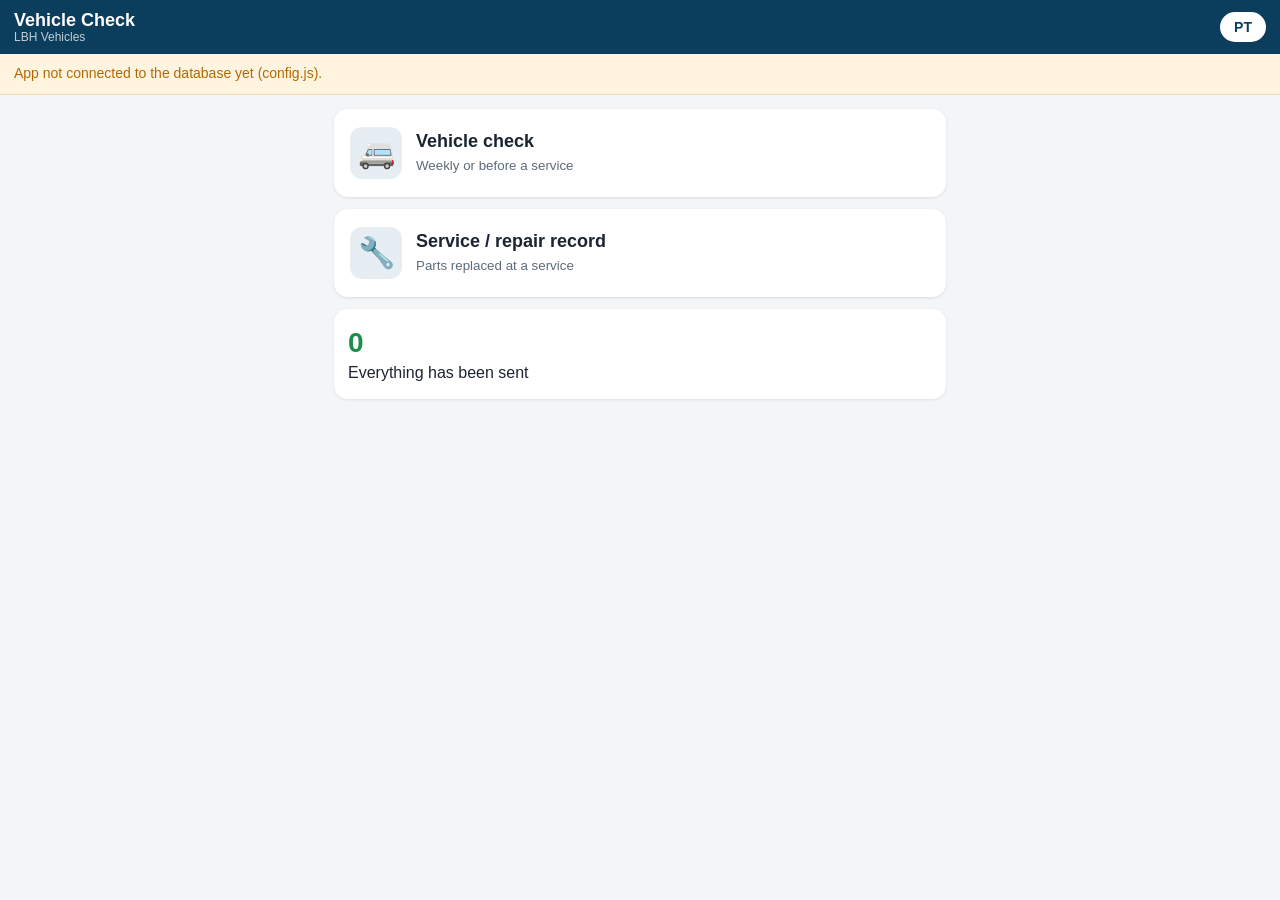
==== index.html @ dd7843bb "Vehicle Check app v1.0.0 (EN/PT phone app + Apps Script backend) Co-Authored-By: Claude Opus 5.5 <no" ====
<!DOCTYPE html>
<html lang="en">
<head>
<meta charset="utf-8">
<meta name="viewport" content="width=device-width, initial-scale=1, viewport-fit=cover">
<meta name="theme-color" content="#0b3d5c">
<meta name="apple-mobile-web-app-capable" content="yes">
<meta name="apple-mobile-web-app-status-bar-style" content="black-translucent">
<meta name="apple-mobile-web-app-title" content="Vehicle Check">
<title>Vehicle Check</title>
<link rel="manifest" href="manifest.webmanifest">
<link rel="icon" href="icons/icon-192.png">
<link rel="apple-touch-icon" href="icons/icon-180.png">
<link rel="stylesheet" href="style.css">
</head>
<body>
<header class="top">
  <button id="backBtn" class="back hidden" aria-label="Back">‹</button>
  <div class="brand"><strong id="hdrTitle">Vehicle Check</strong><span id="hdrSub">LBH Vehicles</span></div>
  <button id="langBtn" class="lang">PT</button>
</header>
<div id="netBanner" class="banner hidden"></div>
<main id="view"></main>
<div id="toast" class="toast hidden"></div>
<script src="config.js"></script>
<script src="data.js"></script>
<script src="app.js"></script>
</body>
</html>
---- style.css ----
:root{
  --navy:#0b3d5c; --navy2:#145a85; --bg:#f3f5f7; --card:#fff; --ink:#1b2430; --muted:#5d6b7a;
  --line:#d9dfe5; --ok:#1e8e4e; --okbg:#e3f5ea; --bad:#c62828; --badbg:#fdeaea; --warn:#b26a00; --warnbg:#fff4df;
  --r:14px;
}
*{box-sizing:border-box;-webkit-tap-highlight-color:transparent}
html,body{margin:0;background:var(--bg);color:var(--ink);font:16px/1.4 -apple-system,BlinkMacSystemFont,"Segoe UI",Roboto,Arial,sans-serif}
.hidden{display:none!important}
.top{position:sticky;top:0;z-index:10;display:flex;align-items:center;gap:10px;background:var(--navy);color:#fff;
  padding:calc(10px + env(safe-area-inset-top)) 14px 10px}
.brand{flex:1;display:flex;flex-direction:column;line-height:1.15}
.brand strong{font-size:18px}.brand span{font-size:12px;opacity:.75}
.back{background:none;border:0;color:#fff;font-size:34px;line-height:1;padding:0 8px 4px 0;cursor:pointer}
.lang{background:#fff;color:var(--navy);border:0;border-radius:20px;padding:7px 14px;font-weight:700;font-size:14px;cursor:pointer}
.banner{background:var(--warnbg);color:var(--warn);padding:10px 14px;font-size:14px;border-bottom:1px solid #f0d9a8}
main{max-width:640px;margin:0 auto;padding:14px 14px calc(110px + env(safe-area-inset-bottom))}
h2{font-size:15px;text-transform:uppercase;letter-spacing:.04em;color:var(--muted);margin:22px 4px 8px}
.card{background:var(--card);border-radius:var(--r);box-shadow:0 1px 3px rgba(0,0,0,.08);padding:14px;margin-bottom:12px}
.bigbtn{display:flex;align-items:center;gap:14px;width:100%;text-align:left;background:var(--card);border:0;border-radius:var(--r);
  box-shadow:0 1px 3px rgba(0,0,0,.1);padding:18px 16px;margin-bottom:12px;cursor:pointer;font:inherit;color:inherit}
.bigbtn .ico{font-size:30px;width:52px;height:52px;border-radius:12px;display:grid;place-items:center;background:#e6eef4;flex:none}
.bigbtn b{display:block;font-size:18px}.bigbtn small{color:var(--muted)}
.pending{display:flex;align-items:center;justify-content:space-between;gap:10px}
.pending .n{font-size:28px;font-weight:700;color:var(--warn)}
.pending.zero .n{color:var(--ok)}
.btn{border:0;border-radius:10px;padding:12px 16px;font:inherit;font-weight:600;cursor:pointer;background:var(--navy);color:#fff}
.btn.sec{background:#e6eef4;color:var(--navy)}
.btn.wa{background:#25d366;color:#fff}
.btn:disabled{opacity:.5}
.list .row{display:flex;justify-content:space-between;gap:8px;padding:10px 0;border-top:1px solid var(--line);font-size:14px}
.list .row:first-child{border-top:0}
.tag{font-size:12px;border-radius:20px;padding:2px 9px;white-space:nowrap;align-self:center}
.tag.ok{background:var(--okbg);color:var(--ok)}.tag.q{background:var(--warnbg);color:var(--warn)}.tag.bad{background:var(--badbg);color:var(--bad)}
label.f{display:block;margin-bottom:12px}
label.f>span{display:block;font-size:13px;font-weight:600;color:var(--muted);margin-bottom:4px}
input,textarea,select{width:100%;font:inherit;font-size:16px;padding:11px 12px;border:1.5px solid var(--line);border-radius:10px;background:#fff;color:var(--ink)}
input:focus,textarea:focus{outline:none;border-color:var(--navy2)}
input.err,textarea.err,.item.err{border-color:var(--bad)!important;box-shadow:0 0 0 2px var(--badbg)}
.two{display:grid;grid-template-columns:1fr 1fr;gap:10px}
.help{font-size:12px;color:var(--muted);margin-top:4px}
.exp-warn{font-size:12px;font-weight:700;margin-top:4px}
.exp-warn.bad{color:var(--bad)}.exp-warn.soon{color:var(--warn)}
.seg{display:flex;gap:8px}
.seg button{flex:1;padding:12px 8px;border-radius:10px;border:1.5px solid var(--line);background:#fff;font:inherit;font-weight:600;cursor:pointer;color:var(--ink)}
.seg button.on{background:var(--navy);border-color:var(--navy);color:#fff}
.item{background:var(--card);border-radius:var(--r);border:1.5px solid transparent;box-shadow:0 1px 3px rgba(0,0,0,.08);padding:12px 12px 12px;margin-bottom:10px}
.item.isok{border-color:#bfe5cd}.item.isbad{border-color:#f2b8b8;background:#fffafa}
.item .head{display:flex;align-items:flex-start;gap:8px}
.item .num{flex:none;width:26px;height:26px;border-radius:50%;background:#e6eef4;color:var(--navy);font-size:13px;font-weight:700;display:grid;place-items:center;margin-top:1px}
.item .name{flex:1;font-weight:600;font-size:16px}
.item .info{flex:none;border:0;background:none;color:var(--navy2);font-size:20px;cursor:pointer;padding:0 2px}
.item .guide{font-size:13px;color:var(--muted);background:#f6f8fa;border-radius:8px;padding:8px 10px;margin:8px 0 0}
.lightsTag{font-size:11px;background:#fff1c9;color:#7a5800;border-radius:10px;padding:1px 7px;margin-left:6px;font-weight:600;vertical-align:middle}
.choice{display:flex;gap:10px;margin-top:10px}
.choice button{flex:1;min-height:52px;border-radius:12px;border:2px solid var(--line);background:#fff;font:inherit;font-size:17px;font-weight:700;cursor:pointer;color:var(--muted)}
.choice button.good.on{background:var(--ok);border-color:var(--ok);color:#fff}
.choice button.bad.on{background:var(--bad);border-color:var(--bad);color:#fff}
.sub{margin-top:10px}
.hl{display:flex;gap:8px;align-items:center;margin-top:10px;font-size:14px;color:var(--muted)}
.hl button{width:56px;height:40px;border-radius:10px;border:2px solid var(--line);background:#fff;font-weight:700;font-size:16px;cursor:pointer}
.hl button.on{background:var(--navy);border-color:var(--navy);color:#fff}
.photos{display:flex;flex-wrap:wrap;gap:8px;margin-top:8px;align-items:center}
.photos .ph{position:relative;width:72px;height:72px;border-radius:8px;overflow:hidden;background:#ddd}
.photos .ph img{width:100%;height:100%;object-fit:cover}
.photos .ph button{position:absolute;top:2px;right:2px;width:22px;height:22px;border-radius:50%;border:0;background:rgba(0,0,0,.6);color:#fff;font-size:13px;line-height:22px;padding:0;cursor:pointer}
.addph{display:inline-flex;align-items:center;gap:6px;border:1.5px dashed var(--navy2);color:var(--navy2);border-radius:10px;padding:10px 12px;font-weight:600;font-size:14px;cursor:pointer;background:#fff}
.addph input{display:none}
.progress{position:sticky;top:calc(58px + env(safe-area-inset-top));z-index:5;background:var(--bg);padding:8px 2px 6px}
.bar{height:8px;background:#dfe5ea;border-radius:8px;overflow:hidden}
.bar i{display:block;height:100%;background:var(--ok);width:0;transition:width .2s}
.progress small{display:block;text-align:right;color:var(--muted);font-size:12px;margin-top:3px}
.stop{background:var(--bad);color:#fff;font-weight:700;text-align:center;border-radius:var(--r);padding:12px;font-size:14px;margin:16px 0}
.footer{position:fixed;left:0;right:0;bottom:0;background:rgba(243,245,247,.96);border-top:1px solid var(--line);padding:10px 14px calc(10px + env(safe-area-inset-bottom));z-index:9}
.footer .btn{width:100%;max-width:612px;display:block;margin:0 auto;padding:16px;font-size:18px}
.errors{background:var(--badbg);color:var(--bad);border-radius:var(--r);padding:12px 14px;font-size:14px;margin-bottom:12px}
.errors ul{margin:6px 0 0 18px;padding:0}
.done{text-align:center;padding-top:30px}
.done .big{font-size:64px}
.done h1{margin:8px 0 4px;font-size:24px}
.done .summary{text-align:left}
.done .btn{width:100%;margin-top:10px;padding:15px;font-size:17px}
.svc{display:grid;grid-template-columns:1fr 64px;gap:8px 10px;align-items:center;padding:10px 0;border-top:1px solid var(--line)}
.svc:first-of-type{border-top:0}
.svc .pn{grid-column:1/3}
.svc .tick{height:44px;border-radius:10px;border:2px solid var(--line);background:#fff;font-size:20px;font-weight:700;cursor:pointer;color:var(--muted)}
.svc .tick.on{background:var(--ok);border-color:var(--ok);color:#fff}
.svc .tick.x{background:var(--bad);border-color:var(--bad);color:#fff}
.toast{position:fixed;left:50%;bottom:calc(90px + env(safe-area-inset-bottom));transform:translateX(-50%);background:#222;color:#fff;padding:10px 16px;border-radius:20px;font-size:14px;z-index:20;max-width:90vw;text-align:center}
.linkbtn{background:none;border:0;color:var(--muted);text-decoration:underline;font:inherit;font-size:14px;cursor:pointer;padding:8px}
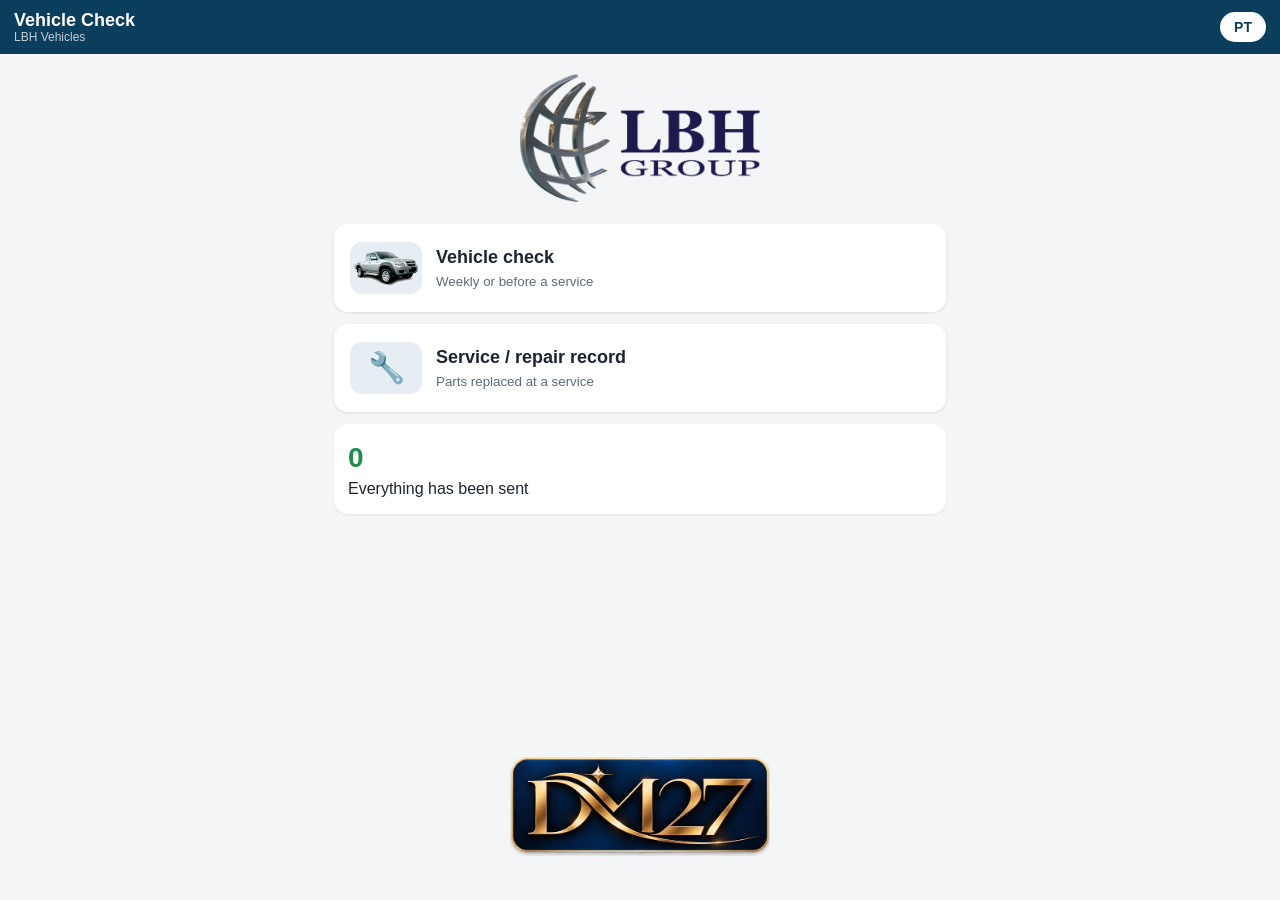
==== commit dfd858e3: "Vehicle drop-down from Service Schedule workbook with autofill and service-due warning Co-Authored-B" ====
--- a/index.html
+++ b/index.html
@@ -24,6 +24,7 @@
 <div id="toast" class="toast hidden"></div>
 <script src="config.js"></script>
 <script src="data.js"></script>
+<script src="fleet.js"></script>
 <script src="app.js"></script>
 </body>
 </html>
--- a/style.css
+++ b/style.css
@@ -87,3 +87,14 @@
 .svc .tick.x{background:var(--bad);border-color:var(--bad);color:#fff}
 .toast{position:fixed;left:50%;bottom:calc(90px + env(safe-area-inset-bottom));transform:translateX(-50%);background:#222;color:#fff;padding:10px 16px;border-radius:20px;font-size:14px;z-index:20;max-width:90vw;text-align:center}
 .linkbtn{background:none;border:0;color:var(--muted);text-decoration:underline;font:inherit;font-size:14px;cursor:pointer;padding:8px}
+
+main.is-home{padding-bottom:calc(14px + env(safe-area-inset-bottom))}
+.home{display:flex;flex-direction:column;min-height:calc(100vh - 100px - env(safe-area-inset-top));min-height:calc(100dvh - 100px - env(safe-area-inset-top))}
+.logo-foot{margin-top:auto;padding:24px 10px 6px;text-align:center}
+.logo-foot img{width:100%;max-width:260px;height:auto;display:inline-block}
+.logo-top{text-align:center;padding:6px 10px 16px}
+.logo-top img{width:62%;max-width:240px;height:auto;display:inline-block}
+.bigbtn .ico{width:72px}
+.bigbtn .ico img{width:64px;height:44px;object-fit:contain;display:block}
+select.err{border-color:var(--bad)!important;box-shadow:0 0 0 2px var(--badbg)}
+select{appearance:auto;min-height:46px}
